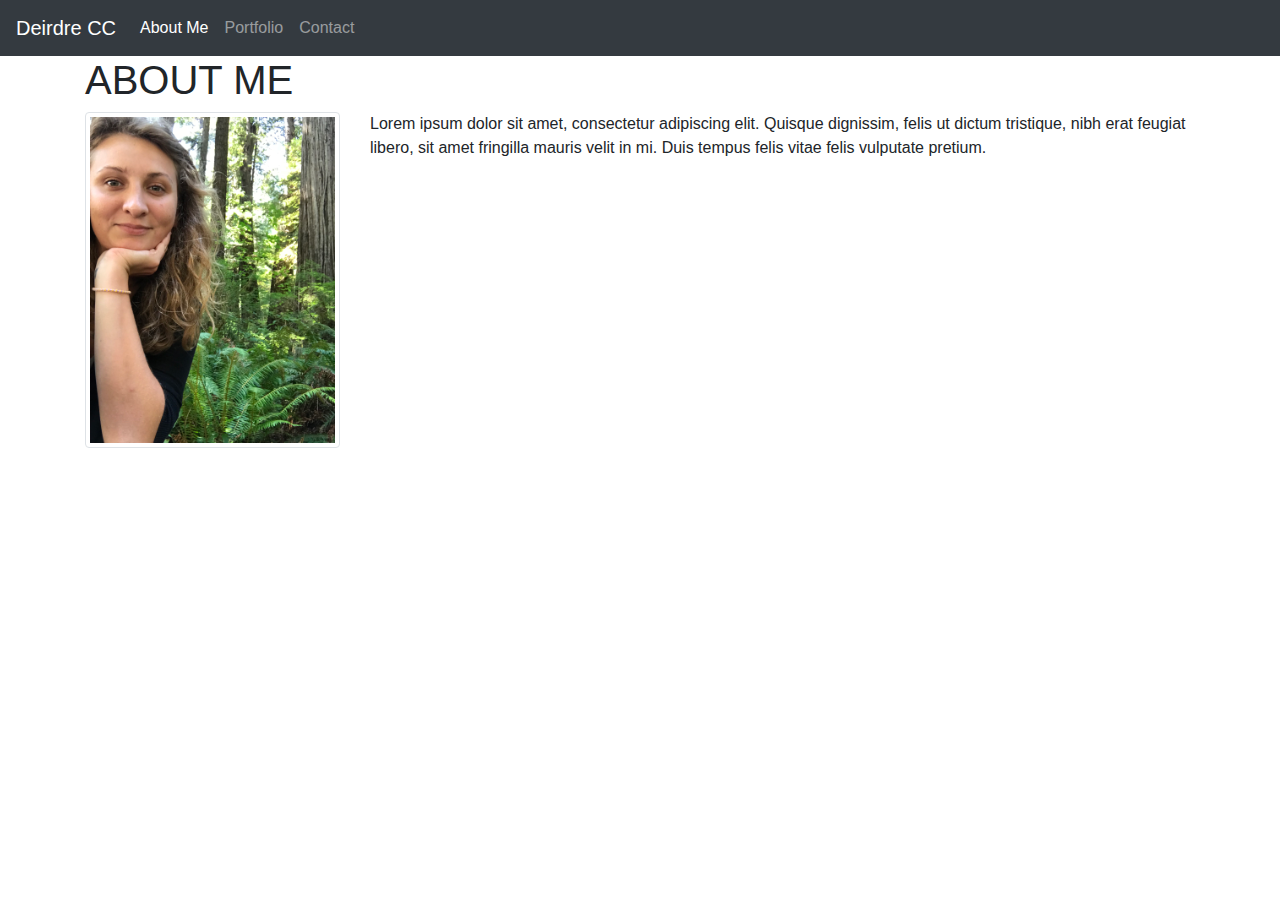
==== index.html @ f8cca124 "basic outline of index page and portfolio" ====
<!doctype html>
<html lang="en">
  <head>
    <!-- Required meta tags -->
    <meta charset="utf-8">
    <meta name="viewport" content="width=device-width, initial-scale=1, shrink-to-fit=no">

    <!-- Bootstrap CSS -->
    <link rel="stylesheet" href="https://stackpath.bootstrapcdn.com/bootstrap/4.5.2/css/bootstrap.min.css" integrity="sha384-JcKb8q3iqJ61gNV9KGb8thSsNjpSL0n8PARn9HuZOnIxN0hoP+VmmDGMN5t9UJ0Z" crossorigin="anonymous">
    <link rel="stylesheet" href="assets/style.css"/>
    <link href="https://fonts.googleapis.com/css2?family=Cantarell:wght@400;700&family=Francois+One&display=swap" rel="stylesheet">

    <title>Deirdre Cruice Cabanel</title>  
  </head>  

  <body class="background">
    <nav class="navbar navbar-expand-lg navbar-dark bg-dark"> 
     <a class="navbar-brand" href="#">Deirdre CC</a>
      <button class="navbar-toggler" type="button" data-toggle="collapse" data-target="#navbarNav" aria-controls="navbarNav" aria-expanded="false" aria-label="Toggle navigation">
          <span class="navbar-toggler-icon"></span>
      </button>
        <div class="collapse navbar-collapse" id="navbarNav">
          <ul class="navbar-nav">
            <li class="nav-item active">
              <a class="nav-link" href="index.html">About Me<span class="sr-only">(current)</span></a>
            </li>
            <li class="nav-item">
              <a class="nav-link" href="portfolio.html">Portfolio</a>
            </li>
            <li class="nav-item">
              <a class="nav-link" href="contact.html">Contact</a>
            </li>
         </ul>
        </div>
    </nav> 

    <div class="container">
        <div class="row">
          <div class="col-md-12">
            
            <div class="dcheader">
              <h1>ABOUT ME</h1>
            </div>

            <div class="row">
              <div class="col-md-3">
                <img src="Assets/images/DeirdreCC.JPG" alt="Deirdre CC" class="img-thumbnail">
              </div>
            
              <div class="col-md-9">
                <p>
                  Lorem ipsum dolor sit amet, consectetur adipiscing elit. Quisque dignissim, felis ut dictum tristique,
                  nibh erat feugiat libero, sit amet fringilla mauris velit in mi. Duis tempus felis vitae
                  felis vulputate pretium. 
                </p>
              </div>              
            </div>

          </div>

          
        </div>
      </div>
    <!-- Optional JavaScript -->
    <!-- jQuery first, then Popper.js, then Bootstrap JS -->
    <script src="https://code.jquery.com/jquery-3.5.1.slim.min.js" integrity="sha384-DfXdz2htPH0lsSSs5nCTpuj/zy4C+OGpamoFVy38MVBnE+IbbVYUew+OrCXaRkfj" crossorigin="anonymous"></script>
    <script src="https://cdn.jsdelivr.net/npm/popper.js@1.16.1/dist/umd/popper.min.js" integrity="sha384-9/reFTGAW83EW2RDu2S0VKaIzap3H66lZH81PoYlFhbGU+6BZp6G7niu735Sk7lN" crossorigin="anonymous"></script>
    <script src="https://stackpath.bootstrapcdn.com/bootstrap/4.5.2/js/bootstrap.min.js" integrity="sha384-B4gt1jrGC7Jh4AgTPSdUtOBvfO8shuf57BaghqFfPlYxofvL8/KUEfYiJOMMV+rV" crossorigin="anonymous"></script>
  </body>
</html>
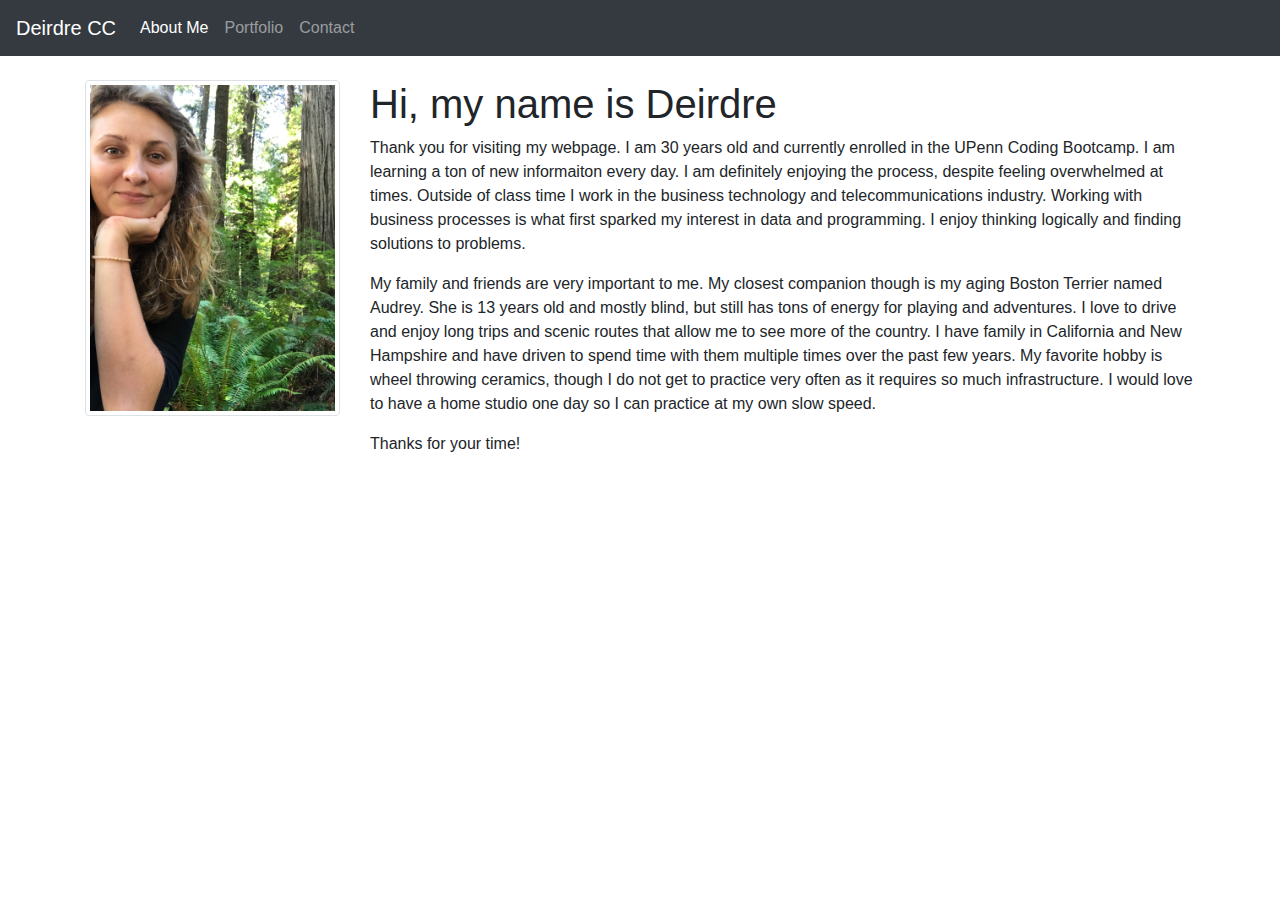
==== commit 04f04a24: "updating index with about me content" ====
--- a/index.html
+++ b/index.html
@@ -37,31 +37,48 @@
 
     <div class="container">
         <div class="row">
-          <div class="col-md-12">
-            
-            <div class="dcheader">
-              <h1>ABOUT ME</h1>
-            </div>
+          
+          <div class="col-md-3">
+           <br>
+            <img src="Assets/images/DeirdreCC.JPG" alt="Deirdre CC" class="img-thumbnail">
+          </div>
 
+          <div class="col-md-9">
+           
             <div class="row">
-              <div class="col-md-3">
-                <img src="Assets/images/DeirdreCC.JPG" alt="Deirdre CC" class="img-thumbnail">
-              </div>
-            
-              <div class="col-md-9">
+              <div class="col-md-12">
+                <br>
+                <h1 class="dcheader">
+                  Hi, my name is Deirdre 
+                </h1>
+              </div>   
+              
+              <div class="col-md-12">
                 <p>
-                  Lorem ipsum dolor sit amet, consectetur adipiscing elit. Quisque dignissim, felis ut dictum tristique,
-                  nibh erat feugiat libero, sit amet fringilla mauris velit in mi. Duis tempus felis vitae
-                  felis vulputate pretium. 
+                  Thank you for visiting my webpage. I am 30 years old and currently enrolled in the UPenn Coding Bootcamp.  I am learning a ton
+                  of new informaiton every day.  I am definitely enjoying the process, despite feeling overwhelmed at times.  Outside
+                  of class time I work in the business technology and telecommunications industry.  Working with business processes
+                  is what first sparked my interest in data and programming.  I enjoy thinking logically and finding solutions to problems.  
                 </p>
-              </div>              
-            </div>
+                <p>  
+                  My family and friends are very important to me.  My closest companion though is my aging Boston 
+                  Terrier named Audrey.  She is 13 years old and mostly blind, but still has tons of energy for playing and adventures.
+                  I love to drive and enjoy long trips and scenic routes that allow me to see more of the country.  I have family in California 
+                  and New Hampshire and have driven to spend time with them multiple times over the past few years.  My favorite hobby is 
+                  wheel throwing ceramics, though I do not get to practice very often as it requires so much infrastructure.  I would love
+                  to have a home studio one day so I can practice at my own slow speed.  
+                </p>
+                <p>
+                  Thanks for your time!
+                </p>
+              </div>                
+            </div>  
 
           </div>
+        
+        </div>
 
-          
-        </div>
-      </div>
+    </div>
     <!-- Optional JavaScript -->
     <!-- jQuery first, then Popper.js, then Bootstrap JS -->
     <script src="https://code.jquery.com/jquery-3.5.1.slim.min.js" integrity="sha384-DfXdz2htPH0lsSSs5nCTpuj/zy4C+OGpamoFVy38MVBnE+IbbVYUew+OrCXaRkfj" crossorigin="anonymous"></script>
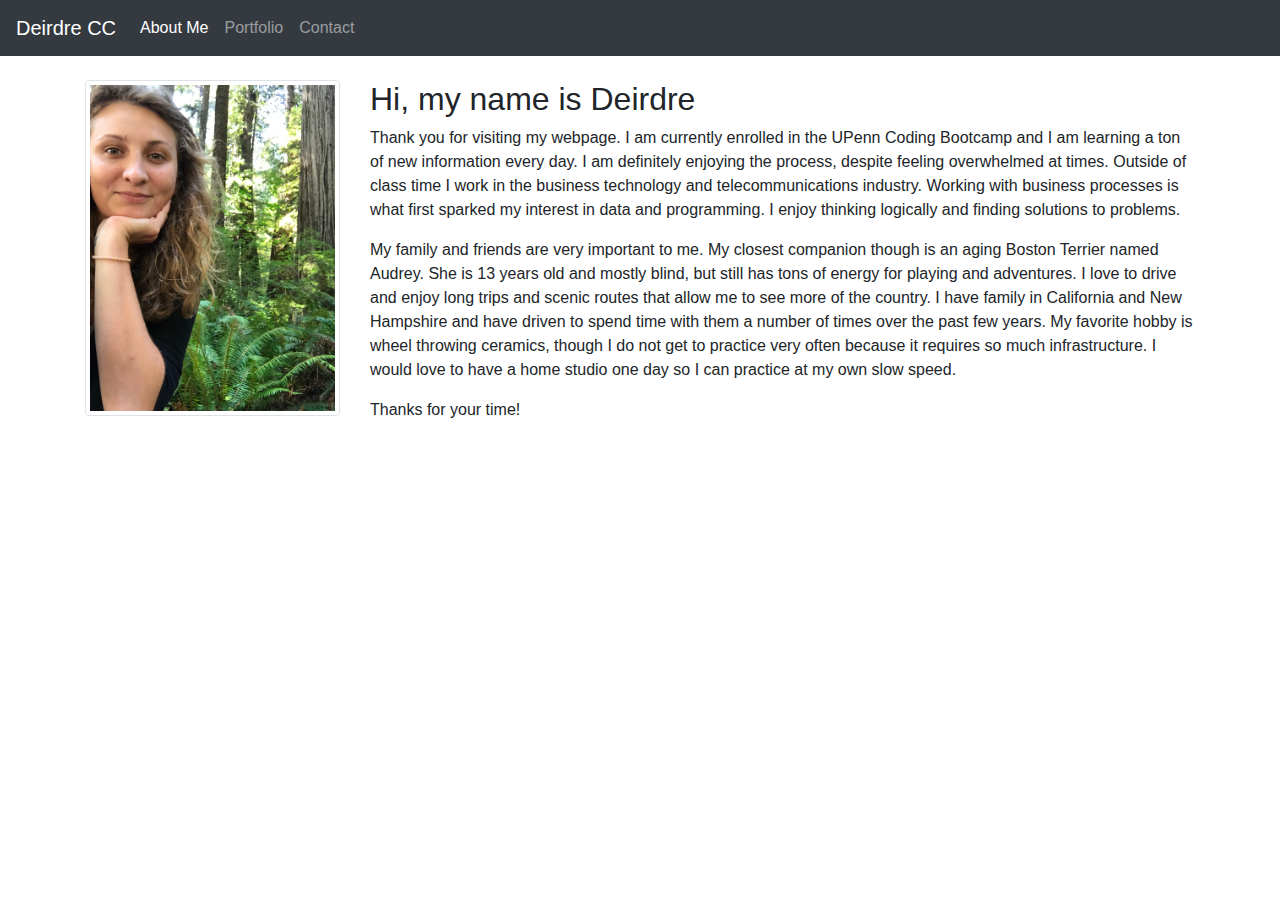
==== commit 4a7f1611: "minor updates to index file fonts and word changes" ====
--- a/index.html
+++ b/index.html
@@ -2,11 +2,11 @@
 <!doctype html>
 <html lang="en">
   <head>
-    <!-- Required meta tags -->
+    <!-- meta tags -->
     <meta charset="utf-8">
     <meta name="viewport" content="width=device-width, initial-scale=1, shrink-to-fit=no">
 
-    <!-- Bootstrap CSS -->
+    <!-- Bootstrap CSS, personal CSS file, and google fonts links -->
     <link rel="stylesheet" href="https://stackpath.bootstrapcdn.com/bootstrap/4.5.2/css/bootstrap.min.css" integrity="sha384-JcKb8q3iqJ61gNV9KGb8thSsNjpSL0n8PARn9HuZOnIxN0hoP+VmmDGMN5t9UJ0Z" crossorigin="anonymous">
     <link rel="stylesheet" href="assets/style.css"/>
     <link href="https://fonts.googleapis.com/css2?family=Cantarell:wght@400;700&family=Francois+One&display=swap" rel="stylesheet">
@@ -16,71 +16,70 @@
 
   <body class="background">
     <nav class="navbar navbar-expand-lg navbar-dark bg-dark"> 
-     <a class="navbar-brand" href="#">Deirdre CC</a>
+     <a class="navbar-brand dcheader" href="index.html">Deirdre CC</a>
       <button class="navbar-toggler" type="button" data-toggle="collapse" data-target="#navbarNav" aria-controls="navbarNav" aria-expanded="false" aria-label="Toggle navigation">
           <span class="navbar-toggler-icon"></span>
       </button>
         <div class="collapse navbar-collapse" id="navbarNav">
           <ul class="navbar-nav">
             <li class="nav-item active">
-              <a class="nav-link" href="index.html">About Me<span class="sr-only">(current)</span></a>
+              <a class="nav-link dcheader" href="index.html">About Me<span class="sr-only">(current)</span></a>
             </li>
             <li class="nav-item">
-              <a class="nav-link" href="portfolio.html">Portfolio</a>
+              <a class="nav-link dcheader" href="portfolio.html">Portfolio</a>
             </li>
             <li class="nav-item">
-              <a class="nav-link" href="contact.html">Contact</a>
+              <a class="nav-link dcheader" href="contact.html">Contact</a>
             </li>
          </ul>
         </div>
     </nav> 
 
     <div class="container">
-        <div class="row">
+        <main class="row">
           
-          <div class="col-md-3">
+          <section class="col-md-3">
            <br>
             <img src="Assets/images/DeirdreCC.JPG" alt="Deirdre CC" class="img-thumbnail">
-          </div>
+          </section>
 
-          <div class="col-md-9">
+          <section class="col-md-9">
            
-            <div class="row">
-              <div class="col-md-12">
+            <section class="row">
+              <section class="col-md-12">
                 <br>
-                <h1 class="dcheader">
+                <h2 class="dcheader">
                   Hi, my name is Deirdre 
-                </h1>
-              </div>   
+                </h2>
+              </section>   
               
-              <div class="col-md-12">
+              <section class="col-md-12">
                 <p>
-                  Thank you for visiting my webpage. I am 30 years old and currently enrolled in the UPenn Coding Bootcamp.  I am learning a ton
-                  of new informaiton every day.  I am definitely enjoying the process, despite feeling overwhelmed at times.  Outside
+                  Thank you for visiting my webpage. I am currently enrolled in the UPenn Coding Bootcamp and I am learning a ton
+                  of new information every day.  I am definitely enjoying the process, despite feeling overwhelmed at times.  Outside
                   of class time I work in the business technology and telecommunications industry.  Working with business processes
                   is what first sparked my interest in data and programming.  I enjoy thinking logically and finding solutions to problems.  
                 </p>
                 <p>  
-                  My family and friends are very important to me.  My closest companion though is my aging Boston 
+                  My family and friends are very important to me.  My closest companion though is an aging Boston 
                   Terrier named Audrey.  She is 13 years old and mostly blind, but still has tons of energy for playing and adventures.
                   I love to drive and enjoy long trips and scenic routes that allow me to see more of the country.  I have family in California 
-                  and New Hampshire and have driven to spend time with them multiple times over the past few years.  My favorite hobby is 
-                  wheel throwing ceramics, though I do not get to practice very often as it requires so much infrastructure.  I would love
+                  and New Hampshire and have driven to spend time with them a number of times over the past few years.  My favorite hobby is 
+                  wheel throwing ceramics, though I do not get to practice very often because it requires so much infrastructure.  I would love
                   to have a home studio one day so I can practice at my own slow speed.  
                 </p>
                 <p>
                   Thanks for your time!
                 </p>
-              </div>                
-            </div>  
+              </section>                
+            </section>  
 
-          </div>
+          </section>
         
-        </div>
+        </main>
 
     </div>
-    <!-- Optional JavaScript -->
-    <!-- jQuery first, then Popper.js, then Bootstrap JS -->
+
     <script src="https://code.jquery.com/jquery-3.5.1.slim.min.js" integrity="sha384-DfXdz2htPH0lsSSs5nCTpuj/zy4C+OGpamoFVy38MVBnE+IbbVYUew+OrCXaRkfj" crossorigin="anonymous"></script>
     <script src="https://cdn.jsdelivr.net/npm/popper.js@1.16.1/dist/umd/popper.min.js" integrity="sha384-9/reFTGAW83EW2RDu2S0VKaIzap3H66lZH81PoYlFhbGU+6BZp6G7niu735Sk7lN" crossorigin="anonymous"></script>
     <script src="https://stackpath.bootstrapcdn.com/bootstrap/4.5.2/js/bootstrap.min.js" integrity="sha384-B4gt1jrGC7Jh4AgTPSdUtOBvfO8shuf57BaghqFfPlYxofvL8/KUEfYiJOMMV+rV" crossorigin="anonymous"></script>
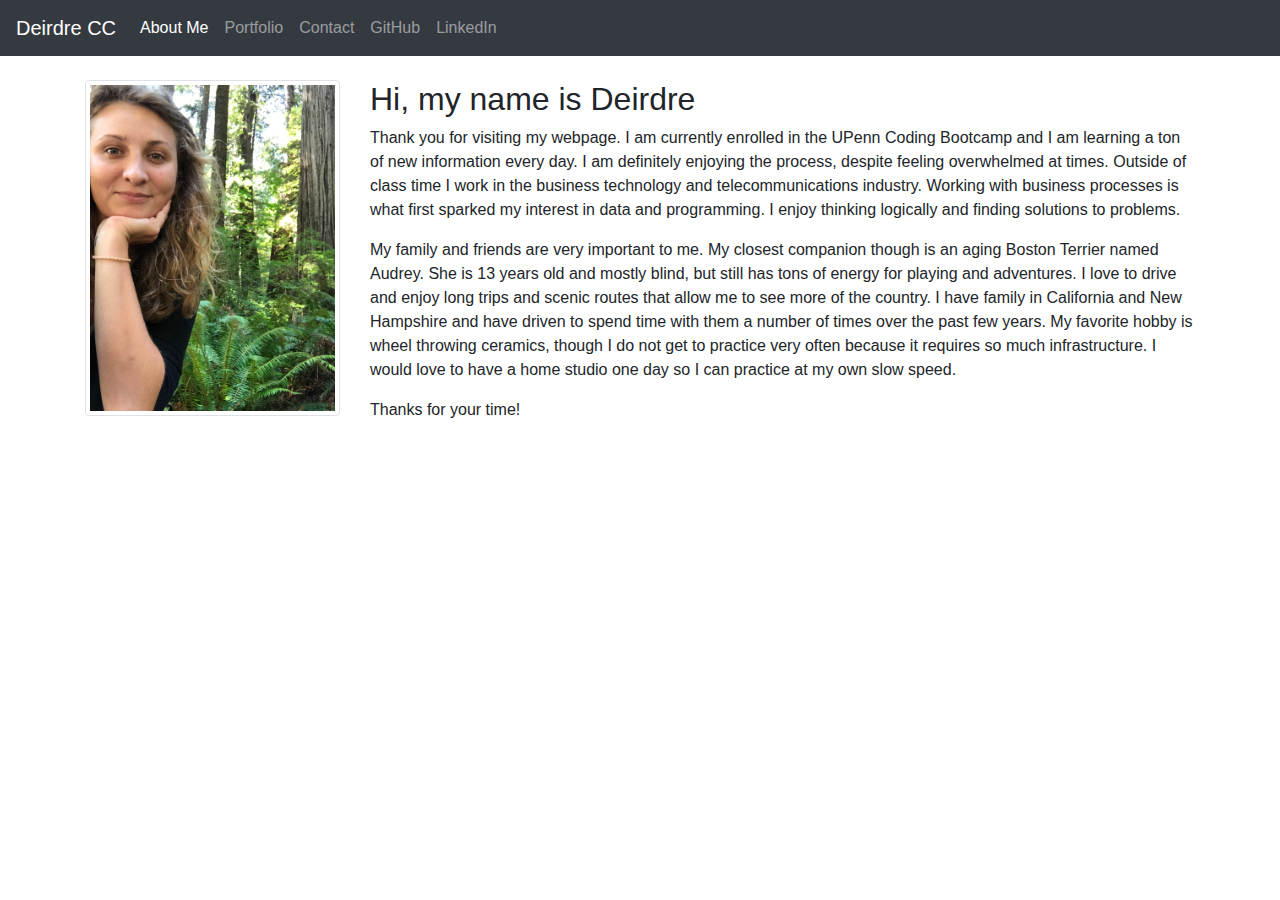
==== commit d1452cff: "added links for github and linkedin on each navbar.  added MIT license to readme file" ====
--- a/index.html
+++ b/index.html
@@ -13,6 +13,8 @@
 
     <title>Deirdre Cruice Cabanel</title>  
   </head>  
+  
+  <!--consistent nav across 3 pages-->
 
   <body class="background">
     <nav class="navbar navbar-expand-lg navbar-dark bg-dark"> 
@@ -31,29 +33,35 @@
             <li class="nav-item">
               <a class="nav-link dcheader" href="contact.html">Contact</a>
             </li>
+            <li class="nav-item">
+              <a class="nav-link dcheader" href="https://github.com/dmcc789" target="_blank">GitHub</a>
+            </li>
+            <li class="nav-item">
+              <a class="nav-link dcheader" href="https://www.linkedin.com/in/deirdre-cruice-cabanel-a5b16877/" target="_blank">LinkedIn</a>
+            </li>
          </ul>
         </div>
     </nav> 
 
     <div class="container">
-        <main class="row">
+        <div class="row">
           
-          <section class="col-md-3">
+          <aside class="col-md-3">
            <br>
             <img src="Assets/images/DeirdreCC.JPG" alt="Deirdre CC" class="img-thumbnail">
-          </section>
+          </aside>
 
-          <section class="col-md-9">
+          <main class="col-md-9">
            
-            <section class="row">
-              <section class="col-md-12">
+            <div class="row">
+              <article class="col-md-12">
                 <br>
                 <h2 class="dcheader">
                   Hi, my name is Deirdre 
                 </h2>
-              </section>   
+              </article>   
               
-              <section class="col-md-12">
+              <article class="col-md-12">
                 <p>
                   Thank you for visiting my webpage. I am currently enrolled in the UPenn Coding Bootcamp and I am learning a ton
                   of new information every day.  I am definitely enjoying the process, despite feeling overwhelmed at times.  Outside
@@ -71,12 +79,12 @@
                 <p>
                   Thanks for your time!
                 </p>
-              </section>                
-            </section>  
+              </article>                
+            </div>  
 
-          </section>
+          </main>
         
-        </main>
+        </div>
 
     </div>
 
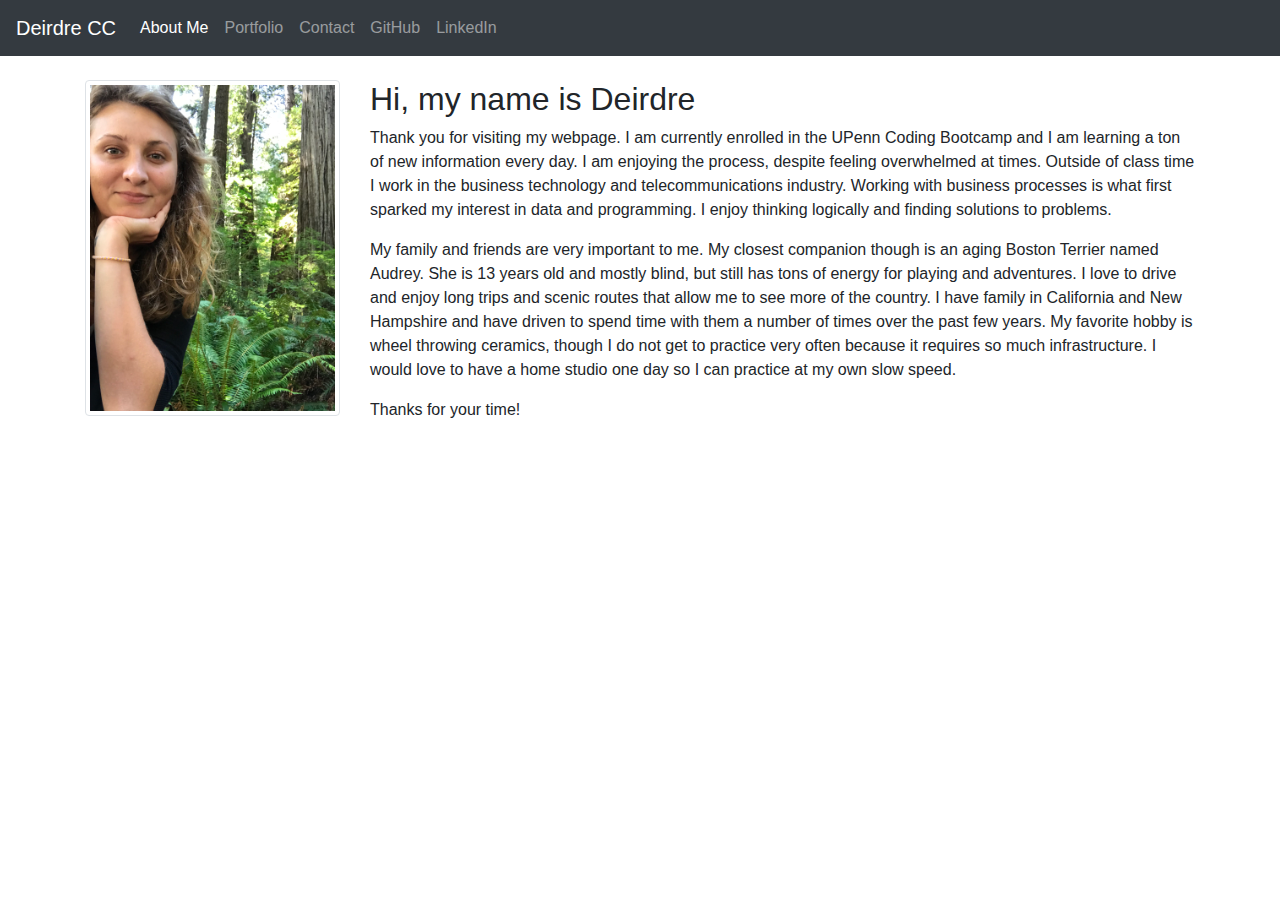
==== commit dfd19b3a: "minor update to index file" ====
--- a/index.html
+++ b/index.html
@@ -64,7 +64,7 @@
               <article class="col-md-12">
                 <p>
                   Thank you for visiting my webpage. I am currently enrolled in the UPenn Coding Bootcamp and I am learning a ton
-                  of new information every day.  I am definitely enjoying the process, despite feeling overwhelmed at times.  Outside
+                  of new information every day.  I am enjoying the process, despite feeling overwhelmed at times.  Outside
                   of class time I work in the business technology and telecommunications industry.  Working with business processes
                   is what first sparked my interest in data and programming.  I enjoy thinking logically and finding solutions to problems.  
                 </p>
